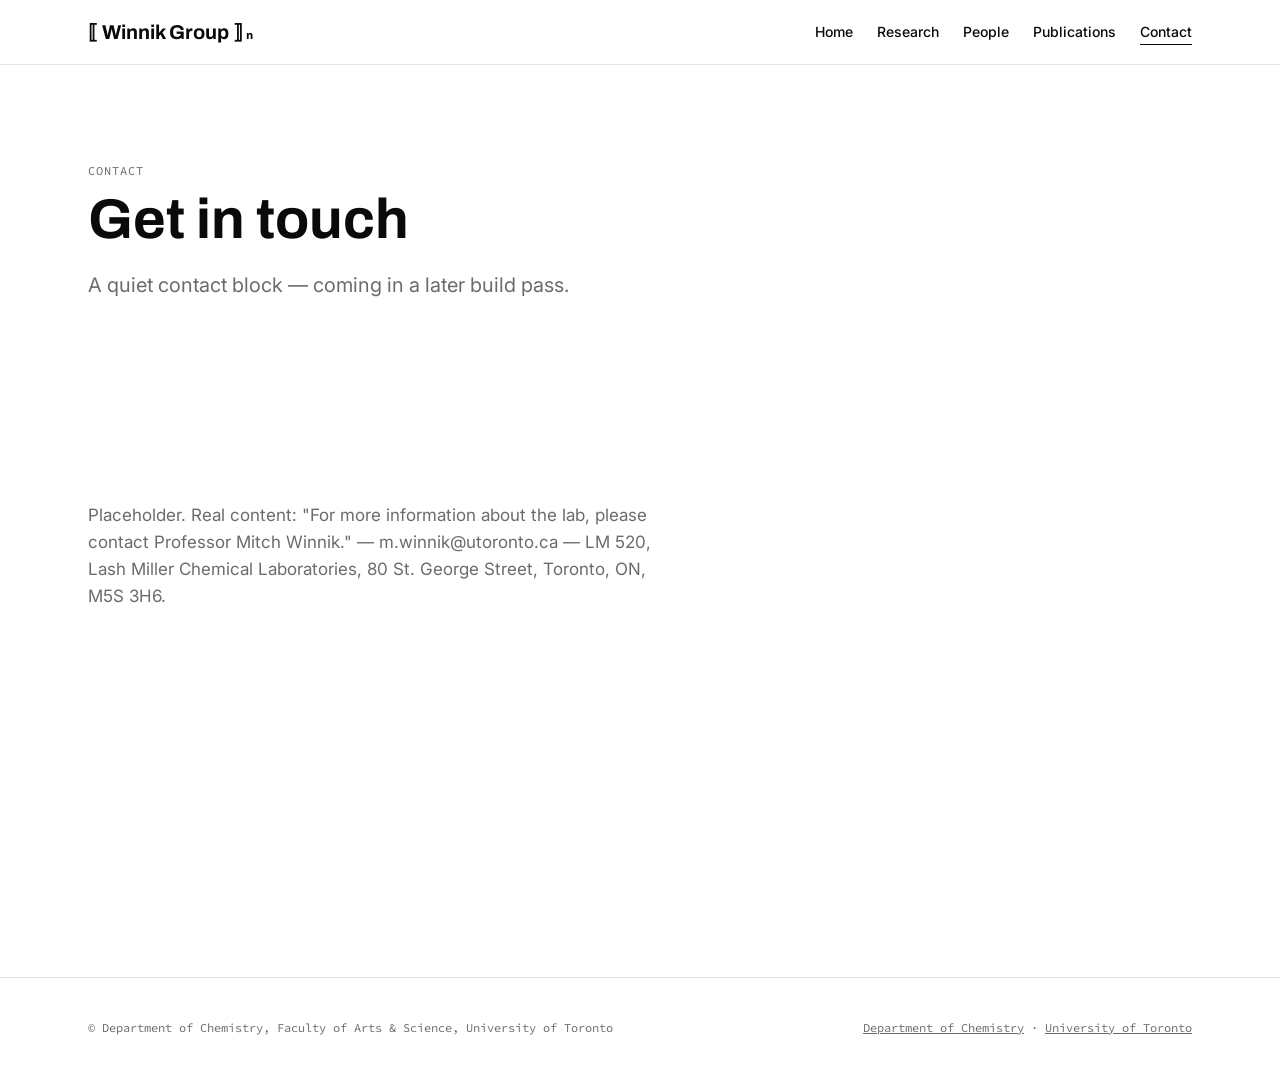
==== contact.html @ b3434417 "first commit" ====
<!doctype html>
<html lang="en">
<head>
  <meta charset="UTF-8" />
  <meta name="viewport" content="width=device-width, initial-scale=1.0" />
  <title>Contact — Winnik Group</title>
  <link rel="preconnect" href="https://fonts.googleapis.com" />
  <link rel="preconnect" href="https://fonts.gstatic.com" crossorigin />
  <link
    href="https://fonts.googleapis.com/css2?family=Inter:wght@400;500;600&family=Archivo:wght@500;600;700&family=Source+Code+Pro:wght@400;500&display=swap"
    rel="stylesheet"
  />
  <link rel="stylesheet" href="css/tokens.css" />
  <link rel="stylesheet" href="css/base.css" />
  <link rel="stylesheet" href="css/site.css" />
</head>
<body>
  <a class="skip-link" href="#main">Skip to content</a>

  <header class="site-header">
    <div class="site-header__inner">
      <a class="nav-wordmark" href="index.html">⟦ Winnik Group ⟧<span class="nav-wordmark__n">n</span></a>

      <button class="nav-toggle" id="navToggle" aria-expanded="false" aria-controls="navLinks" aria-label="Toggle navigation menu">
        <span class="nav-toggle__bar"></span>
        <span class="nav-toggle__bar"></span>
        <span class="nav-toggle__bar"></span>
      </button>

      <nav class="nav" aria-label="Primary">
        <ul class="nav-links" id="navLinks">
          <li><a href="index.html">Home</a></li>
          <li><a href="research.html">Research</a></li>
          <li><a href="people.html">People</a></li>
          <li><a href="publications.html">Publications</a></li>
          <li><a href="contact.html" aria-current="page">Contact</a></li>
        </ul>
      </nav>
    </div>
  </header>

  <main id="main">
    <div class="page-intro">
      <p class="eyebrow-label">Contact</p>
      <h1 class="page-intro__title">Get in touch</h1>
      <p class="page-intro__subtitle">
        A quiet contact block — coming in a later build pass.
      </p>
    </div>
    <section class="placeholder-section">
      <p class="placeholder-note">
        Placeholder. Real content: "For more information about the lab,
        please contact Professor Mitch Winnik." — m.winnik@utoronto.ca — LM
        520, Lash Miller Chemical Laboratories, 80 St. George Street,
        Toronto, ON, M5S 3H6.
      </p>
    </section>
  </main>

  <footer class="site-footer">
    <div class="site-footer__inner">
      <span>&copy; Department of Chemistry, Faculty of Arts &amp; Science, University of Toronto</span>
      <nav aria-label="Footer">
        <a href="https://www.chemistry.utoronto.ca/">Department of Chemistry</a>
        &middot;
        <a href="https://www.utoronto.ca/">University of Toronto</a>
      </nav>
    </div>
  </footer>

  <script src="js/main.js"></script>
</body>
</html>
---- css/tokens.css ----
:root {
  /* Color */
  --ink: #0A0A0A;
  --paper: #FFFFFF;
  --paper-2: #F5F4F2;
  --mute: #6B6B6B;
  --hairline: #E4E4E4;

  /* Type families */
  --font-display: "Archivo", sans-serif;
  --font-body: "Inter", sans-serif;
  --font-mono: "Source Code Pro", monospace;

  /* Type scale (major third-ish, tuned by hand) */
  --text-xs: 0.75rem;    /* 12px — mono labels, captions */
  --text-sm: 0.875rem;   /* 14px — small body, nav */
  --text-base: 1.0625rem;/* 17px — body copy */
  --text-lg: 1.25rem;    /* 20px — lead paragraphs */
  --text-xl: 1.75rem;    /* 28px — subheadings */
  --text-2xl: 2.5rem;    /* 40px — section headings */
  --text-3xl: 3.5rem;    /* 56px — hero, page titles */
  --text-4xl: 5rem;      /* 80px — display / hero thesis */

  /* Line height */
  --leading-tight: 1.15;
  --leading-normal: 1.6;
  --leading-relaxed: 1.7;

  /* Spacing scale */
  --space-1: 0.25rem;
  --space-2: 0.5rem;
  --space-3: 1rem;
  --space-4: 1.5rem;
  --space-5: 2.5rem;
  --space-6: 4rem;
  --space-7: 6rem;
  --space-8: 9rem;

  /* Layout */
  --content-max: 72rem;
  --border-hairline: 1px solid var(--hairline);
}
---- css/base.css ----
* {
  box-sizing: border-box;
}

html {
  -webkit-font-smoothing: antialiased;
}

body {
  margin: 0;
  background: var(--paper);
  color: var(--ink);
  font-family: var(--font-body);
  font-size: var(--text-base);
  line-height: var(--leading-normal);
}
---- css/site.css ----
html {
  scroll-behavior: smooth;
  scroll-padding-top: 5rem;
}

@media (prefers-reduced-motion: reduce) {
  html {
    scroll-behavior: auto;
  }
  * {
    transition: none !important;
    animation: none !important;
  }
}

.skip-link {
  position: absolute;
  left: -9999px;
  top: 0;
  background: var(--ink);
  color: var(--paper);
  padding: var(--space-2) var(--space-3);
  z-index: 100;
  font-family: var(--font-body);
  font-size: var(--text-sm);
  text-decoration: none;
}

.skip-link:focus {
  left: var(--space-3);
  top: var(--space-3);
}

/* Header / nav */
.site-header {
  position: sticky;
  top: 0;
  z-index: 50;
  background: var(--paper);
  border-bottom: var(--border-hairline);
}

.site-header__inner {
  max-width: var(--content-max);
  margin: 0 auto;
  padding: var(--space-3) var(--space-4);
  display: flex;
  align-items: center;
  justify-content: space-between;
  position: relative;
}

.nav-wordmark {
  font-family: var(--font-display);
  font-weight: 700;
  font-size: var(--text-lg);
  text-decoration: none;
  color: var(--ink);
  display: inline-flex;
  align-items: baseline;
  gap: 0.15em;
}

.nav-wordmark__n {
  font-family: var(--font-mono);
  font-size: var(--text-xs);
  vertical-align: sub;
}

.nav-wordmark:focus-visible {
  outline: 2px solid var(--ink);
  outline-offset: 4px;
}

.nav-links {
  list-style: none;
  display: flex;
  gap: var(--space-4);
  margin: 0;
  padding: 0;
}

.nav-links a {
  font-family: var(--font-body);
  font-weight: 500;
  font-size: var(--text-sm);
  color: var(--ink);
  text-decoration: none;
  padding: var(--space-1) 0;
  border-bottom: 1px solid transparent;
  transition: border-color 0.15s ease;
}

.nav-links a:hover,
.nav-links a[aria-current="page"] {
  border-bottom-color: var(--ink);
}

.nav-links a:focus-visible {
  outline: 2px solid var(--ink);
  outline-offset: 4px;
}

.nav-toggle {
  display: none;
  flex-direction: column;
  gap: 4px;
  background: none;
  border: none;
  cursor: pointer;
  padding: var(--space-2);
}

.nav-toggle__bar {
  width: 20px;
  height: 2px;
  background: var(--ink);
}

.nav-toggle:focus-visible {
  outline: 2px solid var(--ink);
  outline-offset: 2px;
}

@media (max-width: 640px) {
  .nav-toggle {
    display: flex;
  }

  .nav {
    position: absolute;
    top: 100%;
    left: 0;
    right: 0;
    background: var(--paper);
    border-bottom: var(--border-hairline);
  }

  .nav-links {
    flex-direction: column;
    padding: var(--space-3) var(--space-4);
    gap: var(--space-3);
    display: none;
  }

  .nav-links.is-open {
    display: flex;
  }
}

/* Temporary placeholder sections — replaced section by section */
.placeholder-section {
  max-width: var(--content-max);
  margin: 0 auto;
  padding: var(--space-8) var(--space-4);
  min-height: 60vh;
}

.placeholder-section--band {
  max-width: none;
  background: var(--paper-2);
}

.placeholder-section--band > * {
  max-width: var(--content-max);
  margin: 0 auto;
}

.placeholder-note {
  color: var(--mute);
  font-family: var(--font-body);
  max-width: 36rem;
}

.eyebrow-label {
  font-family: var(--font-mono);
  font-size: var(--text-xs);
  letter-spacing: 0.08em;
  text-transform: uppercase;
  color: var(--mute);
  margin: 0 0 var(--space-2);
}

/* Overview cards — home page summaries linking to dedicated pages */
.overview {
  max-width: var(--content-max);
  margin: 0 auto;
  padding: var(--space-7) var(--space-4);
  border-top: var(--border-hairline);
}

.overview__grid {
  display: grid;
  grid-template-columns: repeat(2, 1fr);
  gap: 1px;
  background: var(--hairline);
  border: var(--border-hairline);
}

.overview-card {
  background: var(--paper);
  padding: var(--space-5) var(--space-4);
  text-decoration: none;
  color: var(--ink);
  display: flex;
  flex-direction: column;
  gap: var(--space-2);
  transition: background-color 0.15s ease;
}

.overview-card:hover {
  background: var(--paper-2);
}

.overview-card:focus-visible {
  outline: 2px solid var(--ink);
  outline-offset: -2px;
}

.overview-card__title {
  font-family: var(--font-display);
  font-weight: 600;
  font-size: var(--text-xl);
  margin: 0;
  line-height: var(--leading-tight);
}

.overview-card__desc {
  font-family: var(--font-body);
  font-size: var(--text-base);
  color: var(--mute);
  line-height: var(--leading-normal);
  margin: 0;
  flex-grow: 1;
}

.overview-card__link {
  font-family: var(--font-mono);
  font-size: var(--text-xs);
  letter-spacing: 0.08em;
  text-transform: uppercase;
  margin-top: var(--space-2);
}

@media (max-width: 640px) {
  .overview__grid {
    grid-template-columns: 1fr;
  }
}

/* Sub-page hero / intro block */
.page-intro {
  max-width: var(--content-max);
  margin: 0 auto;
  padding: var(--space-7) var(--space-4) var(--space-5);
}

.page-intro__title {
  font-family: var(--font-display);
  font-weight: 700;
  font-size: var(--text-3xl);
  margin: 0 0 var(--space-3);
  line-height: var(--leading-tight);
}

.page-intro__subtitle {
  font-family: var(--font-body);
  font-size: var(--text-lg);
  color: var(--mute);
  max-width: 40rem;
  margin: 0;
}

/* Footer */
.site-footer {
  border-top: var(--border-hairline);
  margin-top: var(--space-7);
}

.site-footer__inner {
  max-width: var(--content-max);
  margin: 0 auto;
  padding: var(--space-5) var(--space-4);
  display: flex;
  align-items: center;
  justify-content: space-between;
  flex-wrap: wrap;
  gap: var(--space-3);
  font-family: var(--font-mono);
  font-size: var(--text-xs);
  color: var(--mute);
}

.site-footer a {
  color: var(--mute);
}

.site-footer a:hover {
  color: var(--ink);
}
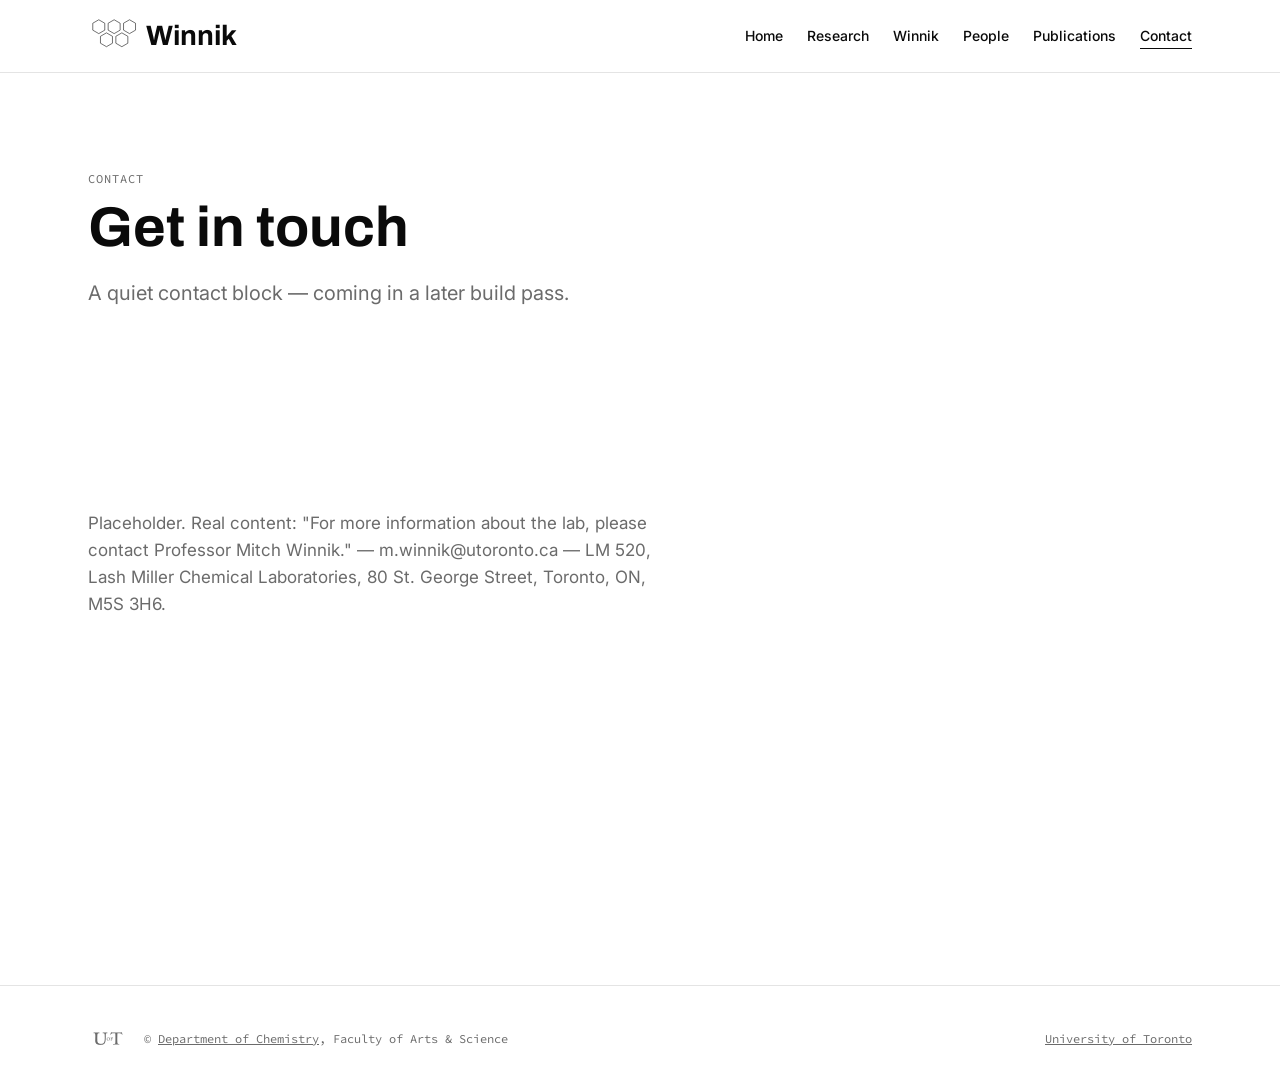
==== commit 51137843: "Most of the website" ====
--- a/contact.html
+++ b/contact.html
@@ -19,7 +19,18 @@
 
   <header class="site-header">
     <div class="site-header__inner">
-      <a class="nav-wordmark" href="index.html">⟦ Winnik Group ⟧<span class="nav-wordmark__n">n</span></a>
+      <a class="nav-wordmark" href="index.html">
+        <svg class="nav-wordmark__icon" viewBox="0 0 130 90" width="130" height="90" xmlns="http://www.w3.org/2000/svg" stroke="currentColor" stroke-width="1.5" fill="none" stroke-linejoin="round">
+          <g transform="translate(28,20)">
+            <polygon points="0,-18 15.59,-9 15.59,9 0,18 -15.59,9 -15.59,-9" />
+            <polygon points="0,-18 15.59,-9 15.59,9 0,18 -15.59,9 -15.59,-9" transform="translate(20,34)" />
+            <polygon points="0,-18 15.59,-9 15.59,9 0,18 -15.59,9 -15.59,-9" transform="translate(40,0)" />
+            <polygon points="0,-18 15.59,-9 15.59,9 0,18 -15.59,9 -15.59,-9" transform="translate(60,34)" />
+            <polygon points="0,-18 15.59,-9 15.59,9 0,18 -15.59,9 -15.59,-9" transform="translate(80,0)" />
+          </g>
+        </svg>
+        <span>Winnik</span>
+      </a>
 
       <button class="nav-toggle" id="navToggle" aria-expanded="false" aria-controls="navLinks" aria-label="Toggle navigation menu">
         <span class="nav-toggle__bar"></span>
@@ -31,6 +42,7 @@
         <ul class="nav-links" id="navLinks">
           <li><a href="index.html">Home</a></li>
           <li><a href="research.html">Research</a></li>
+          <li><a href="winnik.html">Winnik</a></li>
           <li><a href="people.html">People</a></li>
           <li><a href="publications.html">Publications</a></li>
           <li><a href="contact.html" aria-current="page">Contact</a></li>
@@ -59,12 +71,15 @@
 
   <footer class="site-footer">
     <div class="site-footer__inner">
-      <span>&copy; Department of Chemistry, Faculty of Arts &amp; Science, University of Toronto</span>
-      <nav aria-label="Footer">
-        <a href="https://www.chemistry.utoronto.ca/">Department of Chemistry</a>
-        &middot;
-        <a href="https://www.utoronto.ca/">University of Toronto</a>
-      </nav>
+      <div class="site-footer__brand">
+      <a class="site-footer__logo" href="https://www.utoronto.ca/" aria-label="University of Toronto">
+        <svg viewBox="0 0 1200 754" xmlns="http://www.w3.org/2000/svg" width="1200" height="754">
+          <path fill-rule="evenodd" fill="currentColor" d="m696.71 187.02c2.54 0.01 5.28 1.02 8.29 3.04 2.47 1.66 6.08 3.47 8 4.03 1.92 0.55 8.9 1.41 15.5 1.92 6.6 0.51 63.52 0.93 126.5 0.93 62.97 0 120.12-0.41 127-0.92 6.87-0.51 14.52-1.65 17-2.54 2.47-0.9 5.74-2.72 7.25-4.05q2.75-2.43 6.5-2.47c2.06-0.03 4.25 0.53 4.85 1.25 0.61 0.71 2.08 6.01 3.27 11.79 1.19 5.77 4.36 21.3 7.05 34.5 2.69 13.2 4.7 24.45 4.47 25-0.23 0.55-2.22 2.01-4.41 3.25-2.19 1.24-4.54 2.25-5.23 2.25-0.69 0.01-2.09-2.36-3.11-5.25-1.02-2.89-3.29-8.4-5.04-12.25-1.75-3.85-5.19-9.18-7.64-11.85-2.45-2.66-5.81-5.68-7.46-6.7-1.65-1.02-5.7-2.79-9-3.95-3.3-1.15-10.28-2.76-15.5-3.57-7.1-1.1-18.74-1.47-46-1.45-20.08 0.01-38.08 0.44-40 0.95-1.92 0.52-4.17 1.71-5 2.66-1.11 1.27-1.56 4.7-1.73 13.31-0.13 6.38-0.98 42.2-1.89 79.6-1.09 44.79-1.45 82.17-1.06 109.5 0.33 22.82 1.07 47.12 1.64 54 0.57 6.87 1.52 16.55 2.12 21.5 0.6 4.95 1.78 12.15 2.63 16 0.84 3.85 2.33 8.58 3.29 10.5 1.13 2.25 3.5 4.45 6.63 6.17 2.68 1.47 8.47 3.58 12.87 4.68 4.4 1.11 12.95 2.71 19 3.55 6.05 0.85 11.31 1.89 11.69 2.32 0.37 0.43 0.37 3.56-0.69 13.13l-12-0.68c-6.6-0.37-39.45-0.63-73-0.58-42.54 0.06-66.52 0.51-97.46 2.91l-1.09-5.5c-0.6-3.02-0.83-6.06-0.52-6.75 0.31-0.69 1.58-1.44 2.82-1.68 1.24-0.24 8.77-1.33 16.75-2.43 7.97-1.1 18.55-3.17 23.5-4.6 4.95-1.44 10.76-3.83 12.91-5.32 2.15-1.5 4.73-4.3 5.72-6.22 1.01-1.97 2.25-7.66 2.81-13 0.55-5.23 1.46-21.88 2.02-37 0.55-15.13 1.29-51.8 1.63-81.5 0.37-32.87 0.16-69.65-0.54-94-0.64-22-1.7-48.62-2.35-59.16-0.66-10.54-1.43-19.39-1.7-19.67-0.28-0.28-6.58-1-14-1.59-7.42-0.6-23.63-1.08-36-1.08-12.38 0-26.55 0.5-31.5 1.11-4.95 0.61-12.38 1.96-16.5 3-4.13 1.05-10.42 3.33-14 5.07-4.14 2.01-8.9 5.55-13.11 9.74-5.1 5.09-7.64 8.73-11.2 16.08-2.53 5.23-4.84 9.84-5.14 10.25-0.3 0.41-2.57-0.49-5.04-2-2.48-1.51-4.73-3.31-5-4-0.28-0.69-0.07-2.26 0.46-3.5 0.54-1.24 5.88-15.53 11.88-31.75 6-16.23 11.62-31.19 12.49-33.25 1.43-3.4 1.93-3.75 5.37-3.73zm-376.71 8.24c9.62-0.03 18.62 0.25 20 0.63 2.44 0.68 2.5 0.92 2.5 19.61l-11 1.19c-6.05 0.66-13.7 1.7-17 2.33-3.3 0.62-8.25 2.13-11 3.37-2.75 1.23-6.69 3.89-8.75 5.92-2.06 2.03-4.65 5.49-5.75 7.69-1.1 2.2-2.88 7.26-3.97 11.25-1.08 3.99-2.42 10.85-2.98 15.25-0.56 4.4-1.52 21.73-2.13 38.5-0.64 17.44-0.91 54.7-0.65 87 0.38 47.27 0.74 58.21 2.18 67 0.96 5.77 2.82 14.21 4.14 18.75 1.33 4.54 4.05 11.51 6.05 15.5 2.01 3.99 4.82 9.05 6.25 11.25 1.44 2.2 5.32 6.7 8.63 10 3.32 3.3 8.72 7.78 12 9.95 3.29 2.17 8.9 5.26 12.48 6.87 3.57 1.61 10.55 3.96 15.5 5.22 4.95 1.26 14.62 2.82 21.5 3.46 7.26 0.69 17.32 0.9 24 0.52 6.32-0.36 16-1.35 21.5-2.19 5.5-0.84 13.6-2.67 18-4.05 4.4-1.38 11.15-4.08 15-6 3.85-1.91 10.15-5.87 14-8.79 3.85-2.91 8.85-7.48 11.1-10.14 2.26-2.67 5.83-7.55 7.93-10.85 2.11-3.3 5.06-8.7 6.55-12 1.49-3.3 3.89-9.6 5.32-14 1.44-4.4 3.51-12.27 4.6-17.5 1.1-5.23 2.65-14.68 3.45-21 0.8-6.32 1.97-20.27 2.6-31 0.72-12.31 0.97-38.49 0.68-71-0.37-40.95-0.81-53.85-2.14-63-0.92-6.32-2.3-14.2-3.06-17.5-0.76-3.3-2.4-8.7-3.65-12-1.25-3.3-3.65-7.49-5.33-9.32-1.68-1.83-5.3-4.14-8.05-5.14-2.75-1-8.26-2.32-12.25-2.93-3.99-0.61-11.19-1.09-16-1.07-5.9 0.03-9.16-0.37-10.01-1.25-0.88-0.9-1.14-3.97-0.87-10.29 0.35-8.08 0.58-8.98 2.26-8.81 1.03 0.1 21.22 0.46 44.87 0.8 23.65 0.33 54.02 0.22 67.5-0.24 13.47-0.46 24.86-0.6 25.3-0.3 0.44 0.3 0.44 4.59-0.8 18.49l-10.5 1.17c-5.78 0.64-12.53 1.7-15 2.36-2.48 0.66-6.41 2.28-8.75 3.61-2.34 1.33-5.33 4.11-6.66 6.17-1.32 2.06-2.9 6.11-3.5 9-0.63 3.02-1.51 28.29-2.07 59.5-0.54 29.84-1.23 60.32-1.55 67.75-0.31 7.43-1.02 20.7-1.56 29.5-0.55 8.8-1.66 21.85-2.47 29-0.81 7.15-2.38 18.18-3.49 24.5-1.11 6.32-3.35 16.56-4.98 22.75-1.63 6.19-4.36 14.74-6.07 19-1.7 4.26-4.47 10.45-6.14 13.75-1.67 3.3-4.85 8.7-7.07 12-2.22 3.3-7.45 9.53-11.61 13.84-4.17 4.32-11.18 10.26-15.58 13.2-4.4 2.95-12.28 7.21-17.5 9.48-5.23 2.26-14.45 5.43-20.5 7.02-6.05 1.6-15.28 3.58-20.5 4.4-5.23 0.82-16.48 2.01-25 2.66-8.86 0.67-22.35 0.92-31.5 0.57-8.8-0.33-21.4-1.31-28-2.17-6.6-0.87-16.73-2.73-22.5-4.14-5.78-1.4-14.33-4.02-19-5.82-4.68-1.79-10.98-4.51-14-6.04-3.03-1.53-8.65-4.9-12.5-7.49-3.85-2.59-9.93-7.59-13.51-11.11-3.58-3.52-7.85-8.09-9.5-10.15-1.64-2.06-4.69-6.56-6.76-10-2.08-3.44-5.18-9.63-6.88-13.75-1.71-4.13-4.13-11.55-5.38-16.5-1.25-4.95-2.8-14.18-3.45-20.5-0.98-9.68-0.76-21.94 1.41-77.5 2.22-56.54 2.44-69.3 1.57-89-0.56-12.65-1.69-28.74-2.51-35.75-0.82-7.01-2.22-16.01-3.11-20-0.9-3.99-2.47-8.94-3.5-11-1.04-2.06-3.34-4.52-5.13-5.47-2.59-1.37-6.6-1.79-19.75-2.09-9.08-0.2-16.82-0.66-17.21-1.03-0.4-0.36-0.96-4.82-1.79-19.16l18.25-0.54c10.04-0.29 40.52-0.89 67.75-1.34 27.22-0.44 57.37-0.83 67-0.86zm294.5 145.09c8.08 0.27 12.46 0.93 16.5 2.47 3.02 1.16 8.18 4.03 11.47 6.39 3.28 2.36 7.91 6.99 10.3 10.29 2.39 3.3 5.22 8.36 6.29 11.25 1.07 2.89 2.39 8.18 2.94 11.75 0.67 4.37 0.67 8.71-0.02 13.25-0.6 3.98-2.52 9.83-4.66 14.25-2.5 5.14-5.56 9.39-9.75 13.5-3.35 3.3-8.79 7.44-12.09 9.19-3.29 1.76-8.91 3.89-12.48 4.74-3.58 0.85-9.2 1.55-12.5 1.56-3.3 0.01-8.7-0.69-12-1.55-3.3-0.86-8.64-3-11.87-4.75-3.23-1.76-8.3-5.78-11.25-8.94-2.96-3.16-6.51-8-7.88-10.75-1.38-2.75-3.18-7.59-4.01-10.75-0.82-3.16-1.5-9.24-1.5-13.5q0.01-7.75 2.09-14c1.14-3.44 3.36-8.27 4.92-10.75 1.57-2.48 5.47-7.02 8.68-10.09 3.2-3.08 7.84-6.64 10.32-7.92 2.47-1.28 6.97-3.15 10-4.16 4.37-1.47 7.76-1.77 16.5-1.48zm-20 9.39c-2.2 1.15-5.44 3.59-7.2 5.42-1.75 1.84-4.43 6.04-5.95 9.34-2.19 4.77-2.84 7.85-3.15 15-0.26 6.11 0.14 11.25 1.26 16 0.91 3.85 3.06 9.93 4.78 13.5 1.73 3.57 4.29 7.8 5.7 9.4 1.41 1.59 3.68 3.97 5.06 5.28 1.37 1.31 4.97 3.6 8 5.08 3.5 1.72 7.68 2.84 11.5 3.1 3.75 0.25 7.88-0.19 11-1.17 3.09-0.97 6.73-3.22 9.55-5.88 2.5-2.37 5.86-7.01 7.48-10.31 2.48-5.08 2.99-7.46 3.29-15.5 0.25-6.37-0.16-11.72-1.23-16.25-0.87-3.71-2.95-9.56-4.61-13-1.65-3.44-5.14-8.66-7.75-11.61-3.13-3.54-6.76-6.31-10.73-8.18-3.3-1.56-8.25-3.05-11-3.31-2.75-0.26-6.58-0.15-8.5 0.26-1.93 0.41-5.3 1.68-7.5 2.83zm156-9.6c0.63-0.09 0.87 3.65 0.65 10.11-0.21 6.27-0.8 10.54-1.5 10.98-0.63 0.41-1.6 0.6-2.15 0.43-0.55-0.17-1.79-1.96-2.75-3.98-0.96-2.02-2.99-4.6-4.5-5.73-1.51-1.13-4.33-2.47-6.25-2.97-1.93-0.51-6.65-1.22-10.5-1.58-3.85-0.37-9.59-0.38-18.5 0.6l0.5 36.5h14.17c13.76 0 14.25-0.07 16.75-2.5 1.42-1.38 2.69-3.4 2.83-4.5 0.16-1.25 1-2 2.25-2 1.87 0 2.02 0.76 2.28 12 0.21 8.53-0.08 12.55-1 13.9-0.7 1.05-1.84 1.61-2.53 1.25-0.69-0.36-1.48-2-1.75-3.65-0.28-1.65-1.51-3.63-2.75-4.39-1.24-0.77-5.18-1.89-8.75-2.5-3.58-0.6-9.99-1.1-14.25-1.1-7.23-0.01-7.78 0.14-8.24 2.24-0.26 1.24-0.49 8.66-0.5 16.5 0 7.84 0.44 15.37 0.99 16.75 0.55 1.37 1.9 2.95 3 3.5 1.1 0.55 4.81 1.58 8.25 2.3 5 1.03 6.25 1.67 6.25 3.17 0 1.8-1.11 1.88-23 1.81-16.03-0.05-23-0.41-23-1.18 0-0.6 0.1-1.44 0.23-1.85 0.12-0.41 1.47-1.05 3-1.41 1.52-0.36 3.8-1.49 5.06-2.5 2.08-1.67 2.37-3.06 3.21-15.34 0.51-7.43 0.94-22.27 0.94-33 0.01-10.73-0.42-22.43-0.96-26-0.56-3.69-1.74-7.28-2.73-8.3-0.96-0.99-3.49-2.12-5.62-2.5-2.13-0.39-4.04-1.04-4.25-1.45-0.21-0.41 0.63-1.25 1.87-1.86 1.59-0.79 9.93-0.93 28.25-0.47 14.3 0.36 30.05 0.25 35-0.24 4.95-0.5 9.45-0.96 10-1.04z"/>
+        </svg>
+      </a>
+      <span>&copy; <a href="https://www.chemistry.utoronto.ca/">Department of Chemistry</a>, Faculty of Arts &amp; Science</span>
+      </div>
+      <a href="https://www.utoronto.ca/">University of Toronto</a>
     </div>
   </footer>
 
--- a/css/tokens.css
+++ b/css/tokens.css
@@ -39,4 +39,5 @@
   /* Layout */
   --content-max: 72rem;
   --border-hairline: 1px solid var(--hairline);
+  --header-h: 4.5rem;
 }
--- a/css/site.css
+++ b/css/site.css
@@ -43,7 +43,9 @@
 .site-header__inner {
   max-width: var(--content-max);
   margin: 0 auto;
-  padding: var(--space-3) var(--space-4);
+  padding: 0 var(--space-4);
+  min-height: var(--header-h);
+  box-sizing: border-box;
   display: flex;
   align-items: center;
   justify-content: space-between;
@@ -53,18 +55,28 @@
 .nav-wordmark {
   font-family: var(--font-display);
   font-weight: 700;
-  font-size: var(--text-lg);
+  font-size: var(--text-xl);
   text-decoration: none;
   color: var(--ink);
   display: inline-flex;
-  align-items: baseline;
-  gap: 0.15em;
-}
-
-.nav-wordmark__n {
-  font-family: var(--font-mono);
-  font-size: var(--text-xs);
-  vertical-align: sub;
+  align-items: center;
+  gap: var(--space-2);
+}
+
+/* On the home page, the nav wordmark starts hidden — the big landing
+   wordmark reads as "the same logo" moving to the top-left once scrolled. */
+body.has-landing .nav-wordmark {
+  opacity: 0;
+  transition: opacity 0.3s ease;
+}
+
+body.has-landing .site-header.is-scrolled .nav-wordmark {
+  opacity: 1;
+}
+
+.nav-wordmark__icon {
+  width: 50px;
+  height: auto;
 }
 
 .nav-wordmark:focus-visible {
@@ -181,71 +193,400 @@
   margin: 0 0 var(--space-2);
 }
 
-/* Overview cards — home page summaries linking to dedicated pages */
-.overview {
+/* Landing — full viewport, big centered wordmark + icon + thesis */
+.landing {
+  min-height: calc(100vh - var(--header-h));
+  box-sizing: border-box;
+  display: flex;
+  flex-direction: column;
+  align-items: center;
+  justify-content: flex-start;
+  text-align: center;
+  padding: 14vh var(--space-4) var(--space-6);
+}
+
+.landing__row {
+  display: flex;
+  align-items: center;
+  gap: var(--space-4);
+}
+
+.landing__wordmark {
+  font-family: var(--font-display);
+  font-weight: 700;
+  font-size: 5rem;
+  color: var(--ink);
+  line-height: 1;
+}
+
+.landing__icon {
+  width: 130px;
+  height: auto;
+}
+
+.landing__subtitle {
+  font-family: var(--font-mono);
+  font-size: var(--text-sm);
+  letter-spacing: 0.15em;
+  text-transform: uppercase;
+  color: var(--mute);
+  margin: var(--space-3) 0 0;
+}
+
+.landing__thesis {
+  font-family: var(--font-body);
+  font-weight: 400;
+  font-size: var(--text-lg);
+  color: var(--mute);
+  line-height: var(--leading-relaxed);
+  margin: 0;
+}
+
+/* Chain-left / text-right split. The thesis sticks in the viewport while the
+   PEG chain (much taller) draws and scrolls past beside it, then releases
+   once the split's own bottom edge (end of the chain) is reached. */
+.landing__split {
+  display: flex;
+  align-items: flex-start;
+  gap: var(--space-7);
+  margin-top: var(--space-7);
+  text-align: left;
+}
+
+/* Left column: the chain, then the Research section's own content directly
+   beneath it in normal flow, so the sticky sidebar's containing block spans
+   both — one element sliding down beside the chain and then beside Research,
+   rather than two separate copies. */
+.landing__split-main {
+  flex: 1 1 auto;
+  min-width: 0;
+}
+
+.landing__research {
+  max-width: 36rem;
+  padding: var(--space-3) 0 var(--space-7);
+}
+
+/* Position is driven entirely by JS (translateY per scroll frame): pinned
+   near the top while the chain draws, then slides down to dock beside
+   Research once it arrives at the bottom, then releases and scrolls away
+   with it. See main.js — not CSS sticky, since sticky can't express the
+   "freeze, catch up, then release together" sequence. */
+.landing__thesis-wrap {
+  max-width: 26rem;
+  padding-top: var(--space-3);
+}
+
+.landing__projects {
+  margin-top: var(--space-5);
+  font-family: var(--font-body);
+  font-size: var(--text-base);
+  color: var(--mute);
+  line-height: var(--leading-relaxed);
+  opacity: 0;
+}
+
+.landing__projects p {
+  margin: 0 0 var(--space-2);
+}
+
+.landing__projects ol {
+  margin: 0;
+  padding-left: 1.2em;
+}
+
+.landing__projects li {
+  margin-bottom: var(--space-2);
+}
+
+.landing__projects li:last-child {
+  margin-bottom: 0;
+}
+
+@media (max-width: 640px) {
+  .landing__split {
+    flex-direction: column;
+    align-items: center;
+    text-align: center;
+  }
+
+  .landing__thesis-wrap {
+    max-width: 36rem;
+    padding-top: 0;
+    transform: none !important;
+  }
+
+  .landing__research {
+    transform: none !important;
+  }
+}
+
+/* PEG morph — starts as the abbreviated bracket-n form right below the thesis,
+   grows into the full chain and fades its brackets/n as the user scrolls */
+.peg-morph {
+  position: relative;
+  display: flex;
+  justify-content: center;
+}
+
+.peg-morph__frame {
+  position: relative;
+  overflow: hidden;
+  width: 150px;
+  height: 160px;
+}
+
+.peg-buffer__chain {
+  position: absolute;
+  top: 0;
+  left: 50%;
+  transform: translateX(-50%);
+  width: 150px;
+  height: auto;
+  flex-shrink: 0;
+  color: var(--ink);
+}
+
+.peg-chain__label {
+  opacity: 0;
+  transition: opacity 0.2s ease;
+}
+
+.peg-morph__abbrev {
+  position: absolute;
+  top: 0;
+  left: 50%;
+  transform: translateX(-50%);
+  width: 150px;
+  height: auto;
+  pointer-events: none;
+  opacity: 1;
+}
+
+/* Display-case frame around the resting molecule — open-top box (only two
+   corners actually joined) with a small caption sitting in the open gap,
+   like a museum specimen label. Fixed size/position so it stays put over
+   the initial view even once pegFrame grows taller while scrolling. */
+.peg-display-frame {
+  position: absolute;
+  top: -22px;
+  left: 50%;
+  transform: translateX(-50%);
+  width: 150px;
+  height: 190px;
+  pointer-events: none;
+  color: var(--ink);
+}
+
+.peg-display-frame__label {
+  position: absolute;
+  top: 163px;
+  left: -2px;
+  width: 190px;
+  text-align: center;
+  font-family: var(--font-mono);
+  font-size: 10px;
+  letter-spacing: 0.12em;
+  text-transform: uppercase;
+  color: var(--mute);
+}
+
+.peg-display-frame__label sub {
+  font-size: 0.75em;
+}
+
+.peg-display-frame__label-unit {
+  text-transform: none;
+}
+
+.peg-display-frame__box {
+  position: absolute;
+  top: 0;
+  left: 0;
+  width: 150px;
+  height: 190px;
+  overflow: visible;
+}
+
+.hero-scroll-cue {
+  position: fixed;
+  left: 50%;
+  bottom: var(--space-5);
+  transform: translateX(-50%);
+  z-index: 40;
+  display: flex;
+  align-items: center;
+  justify-content: center;
+  width: 3.5rem;
+  height: 3.5rem;
+  color: var(--ink);
+  background: var(--paper);
+  border-radius: 50%;
+  opacity: 1;
+  transition: opacity 0.3s ease;
+}
+
+.hero-scroll-cue.is-hidden {
+  opacity: 0;
+  pointer-events: none;
+}
+
+.hero-scroll-cue:focus-visible {
+  outline: 2px solid var(--ink);
+  outline-offset: 4px;
+}
+
+.hero-scroll-cue svg {
+  width: 1.75rem;
+  height: 1.75rem;
+}
+
+.hero-scroll-cue .chev {
+  opacity: 0.3;
+}
+
+.hero-scroll-cue .chev-2 {
+  opacity: 0.6;
+}
+
+.hero-scroll-cue .chev-3 {
+  opacity: 1;
+}
+
+.hero-scroll-cue:hover .chev {
+  animation: chev-pulse 1.1s ease-in-out infinite;
+}
+
+.hero-scroll-cue:hover .chev-1 {
+  animation-delay: 0s;
+}
+
+.hero-scroll-cue:hover .chev-2 {
+  animation-delay: 0.12s;
+}
+
+.hero-scroll-cue:hover .chev-3 {
+  animation-delay: 0.24s;
+}
+
+@keyframes chev-pulse {
+  0%, 100% {
+    transform: translateY(0);
+    opacity: 0.3;
+  }
+  40% {
+    transform: translateY(3px);
+    opacity: 1;
+  }
+}
+
+/* Section previews — each area of the site gets its own full scroll section on Home */
+.section-preview {
+  border-top: var(--border-hairline);
+}
+
+.section-preview--band {
+  background: var(--paper-2);
+}
+
+.section-preview__inner {
+  min-height: 70vh;
+  box-sizing: border-box;
+  display: flex;
+  flex-direction: column;
+  align-items: flex-start;
+  justify-content: center;
   max-width: var(--content-max);
   margin: 0 auto;
   padding: var(--space-7) var(--space-4);
-  border-top: var(--border-hairline);
-}
-
-.overview__grid {
-  display: grid;
-  grid-template-columns: repeat(2, 1fr);
-  gap: 1px;
-  background: var(--hairline);
+}
+
+.section-preview--right .section-preview__inner {
+  align-items: flex-end;
+  text-align: right;
+}
+
+@media (max-width: 640px) {
+  .section-preview--right .section-preview__inner {
+    align-items: flex-start;
+    text-align: left;
+  }
+}
+
+.section-preview--photo .section-preview__inner {
+  flex-direction: row;
+  align-items: center;
+  justify-content: space-between;
+  gap: var(--space-5);
+  flex-wrap: wrap;
+}
+
+.section-preview__content {
+  max-width: 30rem;
+}
+
+.section-preview__photo {
+  width: 30rem;
+  max-width: 100%;
+  height: auto;
   border: var(--border-hairline);
 }
 
-.overview-card {
-  background: var(--paper);
-  padding: var(--space-5) var(--space-4);
-  text-decoration: none;
-  color: var(--ink);
-  display: flex;
-  flex-direction: column;
+@media (max-width: 640px) {
+  .section-preview--photo .section-preview__inner {
+    flex-direction: column;
+    align-items: flex-start;
+  }
+
+  .section-preview__photo {
+    width: 100%;
+  }
+}
+
+.section-preview__title {
+  font-family: var(--font-display);
+  font-weight: 700;
+  font-size: var(--text-2xl);
+  line-height: var(--leading-tight);
+  max-width: 36rem;
+  margin: 0 0 var(--space-3);
+}
+
+.section-preview__desc {
+  font-family: var(--font-body);
+  font-size: var(--text-lg);
+  color: var(--mute);
+  line-height: var(--leading-relaxed);
+  max-width: 34rem;
+  margin: 0 0 var(--space-5);
+}
+
+/* Button — minimal bordered CTA, inverts on hover/focus */
+.btn {
+  display: inline-flex;
+  align-items: center;
   gap: var(--space-2);
-  transition: background-color 0.15s ease;
-}
-
-.overview-card:hover {
-  background: var(--paper-2);
-}
-
-.overview-card:focus-visible {
-  outline: 2px solid var(--ink);
-  outline-offset: -2px;
-}
-
-.overview-card__title {
-  font-family: var(--font-display);
-  font-weight: 600;
-  font-size: var(--text-xl);
-  margin: 0;
-  line-height: var(--leading-tight);
-}
-
-.overview-card__desc {
-  font-family: var(--font-body);
-  font-size: var(--text-base);
-  color: var(--mute);
-  line-height: var(--leading-normal);
-  margin: 0;
-  flex-grow: 1;
-}
-
-.overview-card__link {
+  width: fit-content;
   font-family: var(--font-mono);
   font-size: var(--text-xs);
   letter-spacing: 0.08em;
   text-transform: uppercase;
-  margin-top: var(--space-2);
-}
-
-@media (max-width: 640px) {
-  .overview__grid {
-    grid-template-columns: 1fr;
-  }
+  color: var(--ink);
+  background: var(--paper);
+  border: var(--border-hairline);
+  padding: var(--space-3) var(--space-4);
+  text-decoration: none;
+  transition: background-color 0.15s ease, color 0.15s ease;
+}
+
+.btn:hover {
+  background: var(--ink);
+  color: var(--paper);
+}
+
+.btn:focus-visible {
+  outline: 2px solid var(--ink);
+  outline-offset: 4px;
 }
 
 /* Sub-page hero / intro block */
@@ -271,6 +612,148 @@
   margin: 0;
 }
 
+.page-intro__subtitle a {
+  color: var(--ink);
+  text-decoration: underline;
+}
+
+.page-intro__subtitle a:hover {
+  color: var(--mute);
+}
+
+/* People grid — group member cards on people.html */
+.people-section {
+  max-width: var(--content-max);
+  margin: 0 auto;
+  padding: var(--space-5) var(--space-4) 0;
+}
+
+.people-section + .people-section {
+  padding-top: var(--space-6);
+}
+
+.people-section__title {
+  font-family: var(--font-display);
+  font-weight: 600;
+  font-size: var(--text-xl);
+  border-top: var(--border-hairline);
+  padding-top: var(--space-4);
+  margin: 0 0 var(--space-5);
+}
+
+.people-grid {
+  list-style: none;
+  margin: 0;
+  padding: 0 0 var(--space-7);
+  display: grid;
+  grid-template-columns: repeat(auto-fill, minmax(280px, 1fr));
+  gap: var(--space-5) var(--space-4);
+}
+
+.people-grid__item {
+  margin: 0;
+}
+
+.people-grid__photo {
+  width: 100%;
+  height: auto;
+  aspect-ratio: 4 / 3;
+  border: var(--border-hairline);
+  margin: 0 0 var(--space-3);
+  display: block;
+  object-fit: cover;
+  object-position: 50% 40%;
+}
+
+.people-grid__link {
+  display: block;
+  color: inherit;
+  text-decoration: none;
+}
+
+.people-grid__link:hover .people-grid__name,
+.people-grid__link:focus-visible .people-grid__name {
+  color: var(--mute);
+}
+
+.people-grid__link:hover .people-grid__photo,
+.people-grid__link:focus-visible .people-grid__photo {
+  border-color: var(--ink);
+}
+
+.people-grid__name {
+  font-family: var(--font-display);
+  font-weight: 600;
+  font-size: var(--text-lg);
+  margin: 0 0 var(--space-1);
+}
+
+.people-grid__role {
+  font-family: var(--font-body);
+  font-size: var(--text-sm);
+  color: var(--mute);
+  margin: 0 0 var(--space-2);
+}
+
+.people-grid__email {
+  font-family: var(--font-mono);
+  font-size: var(--text-xs);
+  color: var(--ink);
+  text-decoration: none;
+  word-break: break-all;
+}
+
+.people-grid__email:hover,
+.people-grid__email:focus-visible {
+  color: var(--mute);
+}
+
+/* Winnik profile — full bio page. Photo floats so the bio text wraps
+   around it rather than sitting in a fixed side-by-side column. */
+.winnik-profile {
+  max-width: var(--content-max);
+  margin: 0 auto;
+  padding: 0 var(--space-4) var(--space-7);
+}
+
+.winnik-profile::after {
+  content: "";
+  display: table;
+  clear: both;
+}
+
+.winnik-profile__photo {
+  float: left;
+  width: 28rem;
+  max-width: 100%;
+  height: auto;
+  border: var(--border-hairline);
+  margin: 0 var(--space-6) var(--space-4) 0;
+}
+
+.winnik-profile__content p {
+  font-size: var(--text-base);
+  line-height: var(--leading-relaxed);
+  color: var(--mute);
+  margin: 0 0 var(--space-4);
+}
+
+.winnik-profile__contact {
+  display: block;
+  font-family: var(--font-mono);
+  font-size: var(--text-sm);
+  color: var(--ink) !important;
+  margin: 0 0 var(--space-4);
+}
+
+.winnik-profile__contact a {
+  color: var(--ink);
+}
+
+.winnik-profile__contact a:hover {
+  color: var(--mute);
+}
+
 /* Footer */
 .site-footer {
   border-top: var(--border-hairline);
@@ -291,6 +774,26 @@
   color: var(--mute);
 }
 
+.site-footer__brand {
+  display: flex;
+  align-items: center;
+  gap: var(--space-3);
+}
+
+.site-footer__logo {
+  display: inline-flex;
+  color: var(--mute);
+}
+
+.site-footer__logo:hover {
+  color: var(--ink);
+}
+
+.site-footer__logo svg {
+  width: 40px;
+  height: auto;
+}
+
 .site-footer a {
   color: var(--mute);
 }
@@ -298,3 +801,100 @@
 .site-footer a:hover {
   color: var(--ink);
 }
+
+/* Publications list — publications.html. Mono "reference style" per the
+   build brief: whole citations set in Source Code Pro so they read as
+   native bibliographic notation rather than body prose. */
+.pub-section {
+  max-width: var(--content-max);
+  margin: 0 auto;
+  padding: 0 var(--space-4) var(--space-8);
+}
+
+.pub-year {
+  font-family: var(--font-mono);
+  font-size: var(--text-xl);
+  font-weight: 600;
+  color: var(--ink);
+  margin: var(--space-6) 0 var(--space-3);
+  padding-top: var(--space-5);
+  border-top: var(--border-hairline);
+}
+
+.pub-year:first-child {
+  margin-top: 0;
+  padding-top: 0;
+  border-top: none;
+}
+
+.pub-list {
+  list-style: none;
+  margin: 0 0 var(--space-2);
+  padding: 0;
+}
+
+.pub-entry {
+  display: flex;
+  flex-wrap: wrap;
+  align-items: baseline;
+  justify-content: space-between;
+  gap: var(--space-2) var(--space-4);
+  padding: var(--space-3) 0;
+  border-bottom: var(--border-hairline);
+}
+
+.pub-entry:last-child {
+  border-bottom: none;
+}
+
+.pub-entry__text {
+  font-family: var(--font-mono);
+  font-size: var(--text-sm);
+  line-height: var(--leading-relaxed);
+  color: var(--mute);
+  flex: 1 1 32rem;
+}
+
+.pub-entry__text em {
+  font-style: italic;
+}
+
+.pub-entry__title {
+  font-weight: 600;
+  font-style: normal;
+  color: var(--ink);
+}
+
+.pub-entry__link {
+  font-family: var(--font-mono);
+  font-size: var(--text-xs);
+  color: var(--mute);
+  text-decoration: none;
+  white-space: nowrap;
+  flex-shrink: 0;
+}
+
+.pub-entry__link:hover,
+.pub-entry__link:focus-visible {
+  color: var(--ink);
+}
+
+.pub-entry__link:focus-visible {
+  outline: 2px solid var(--ink);
+  outline-offset: 2px;
+}
+
+.pub-note {
+  font-family: var(--font-body);
+  font-size: var(--text-sm);
+  color: var(--mute);
+  margin-top: var(--space-5);
+}
+
+.pub-note a {
+  color: var(--ink);
+}
+
+.pub-note a:hover {
+  color: var(--mute);
+}
